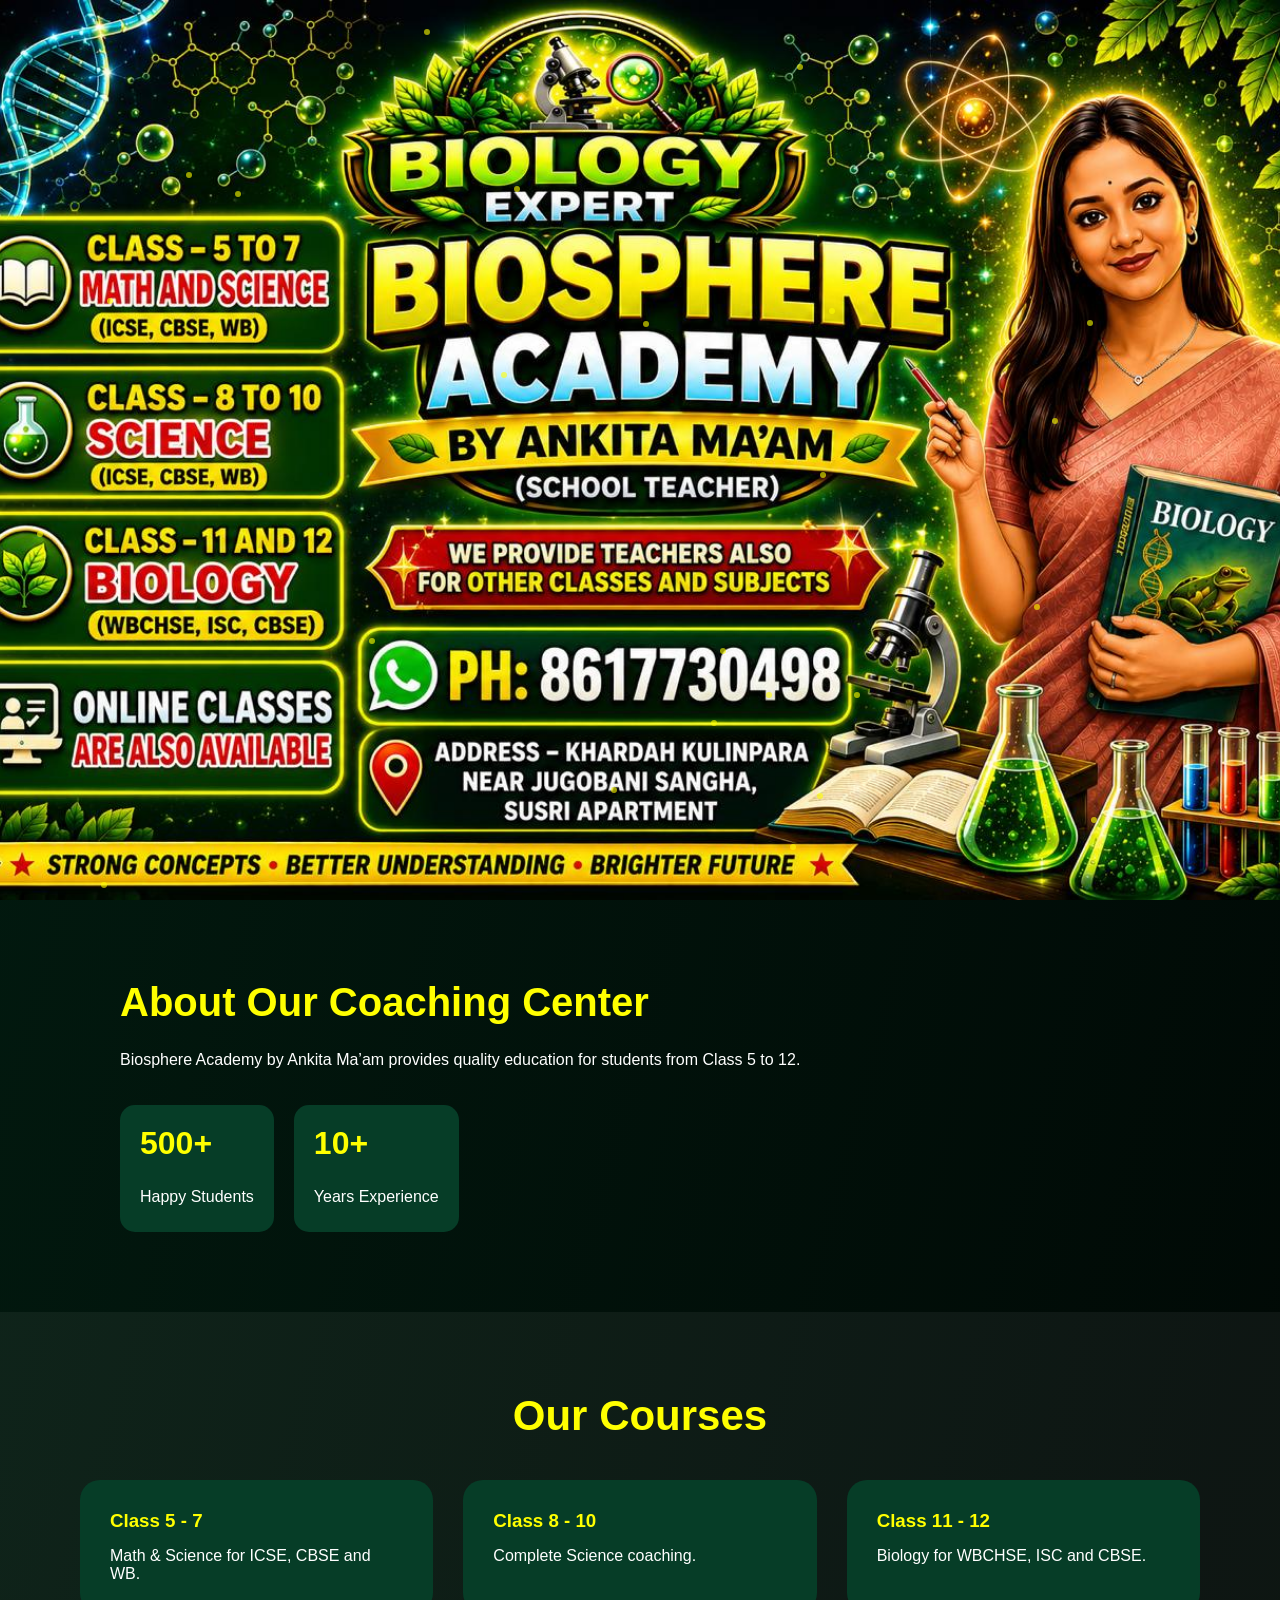
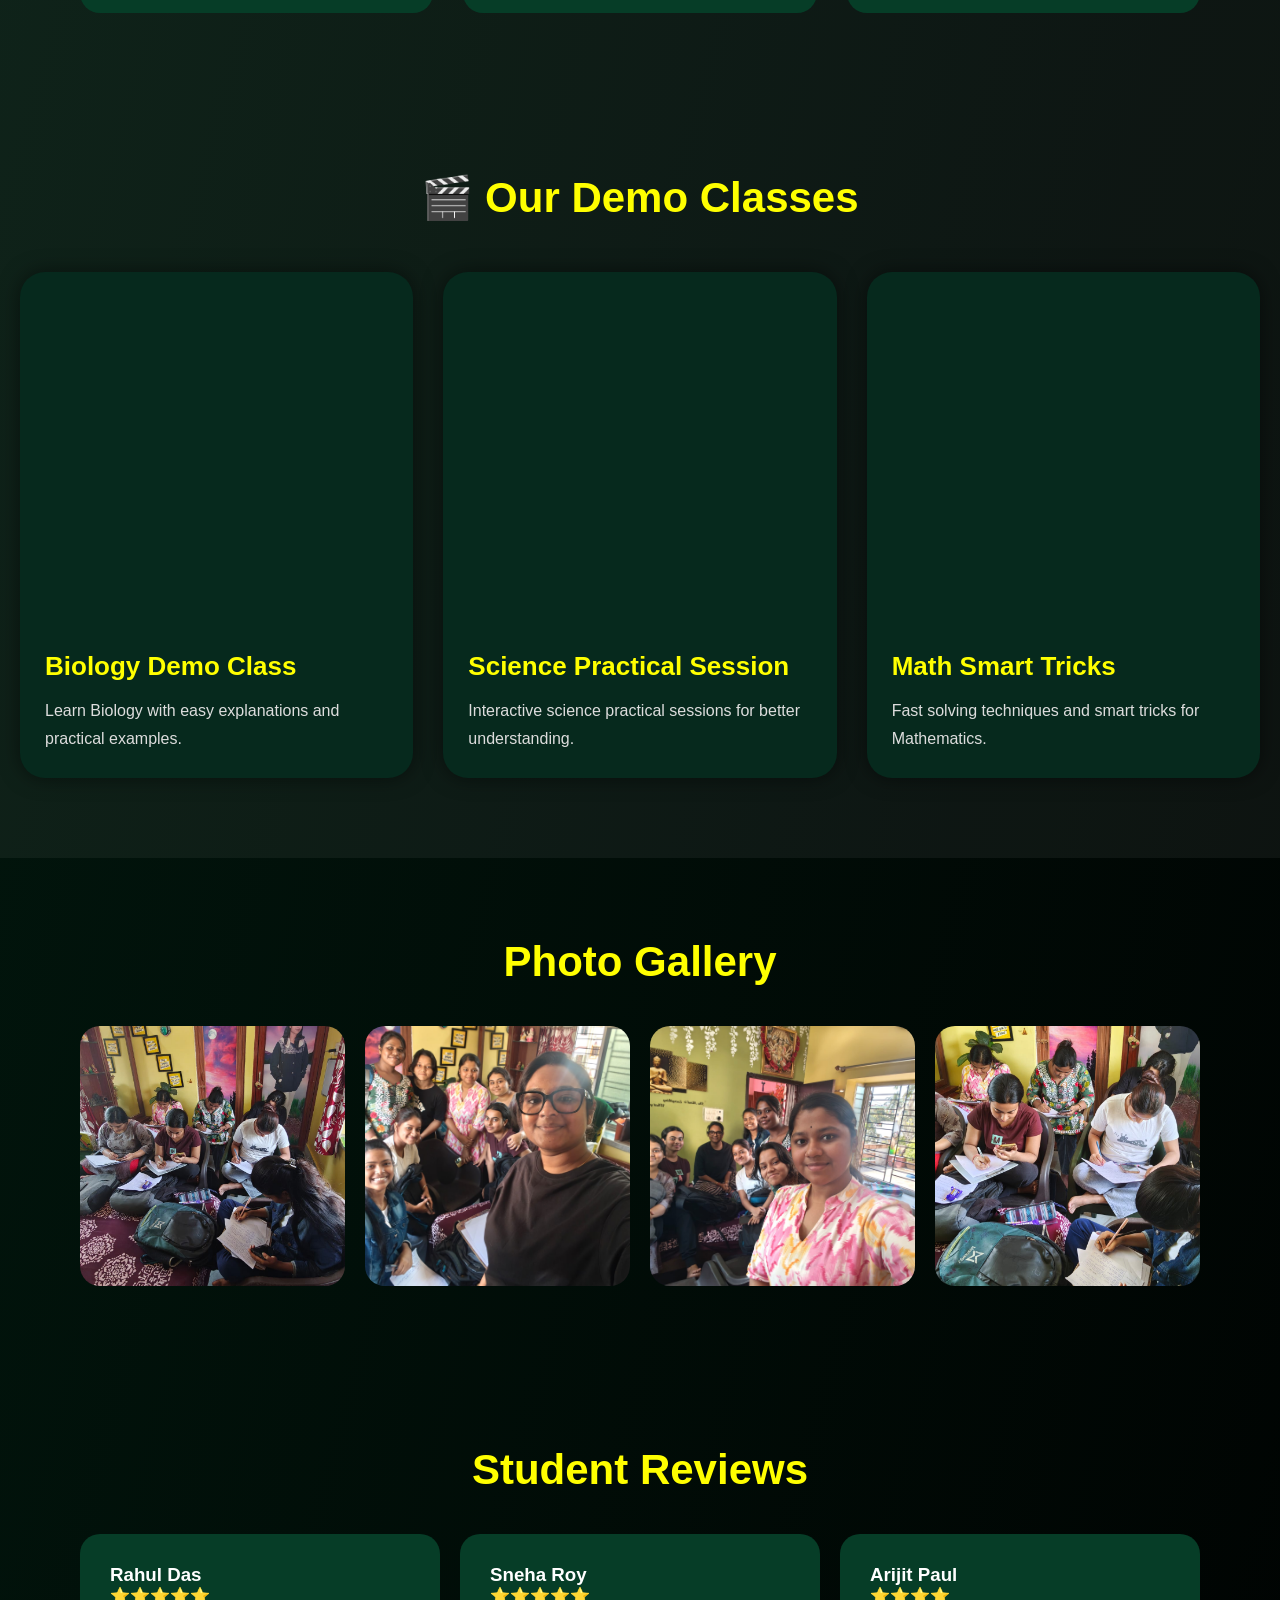
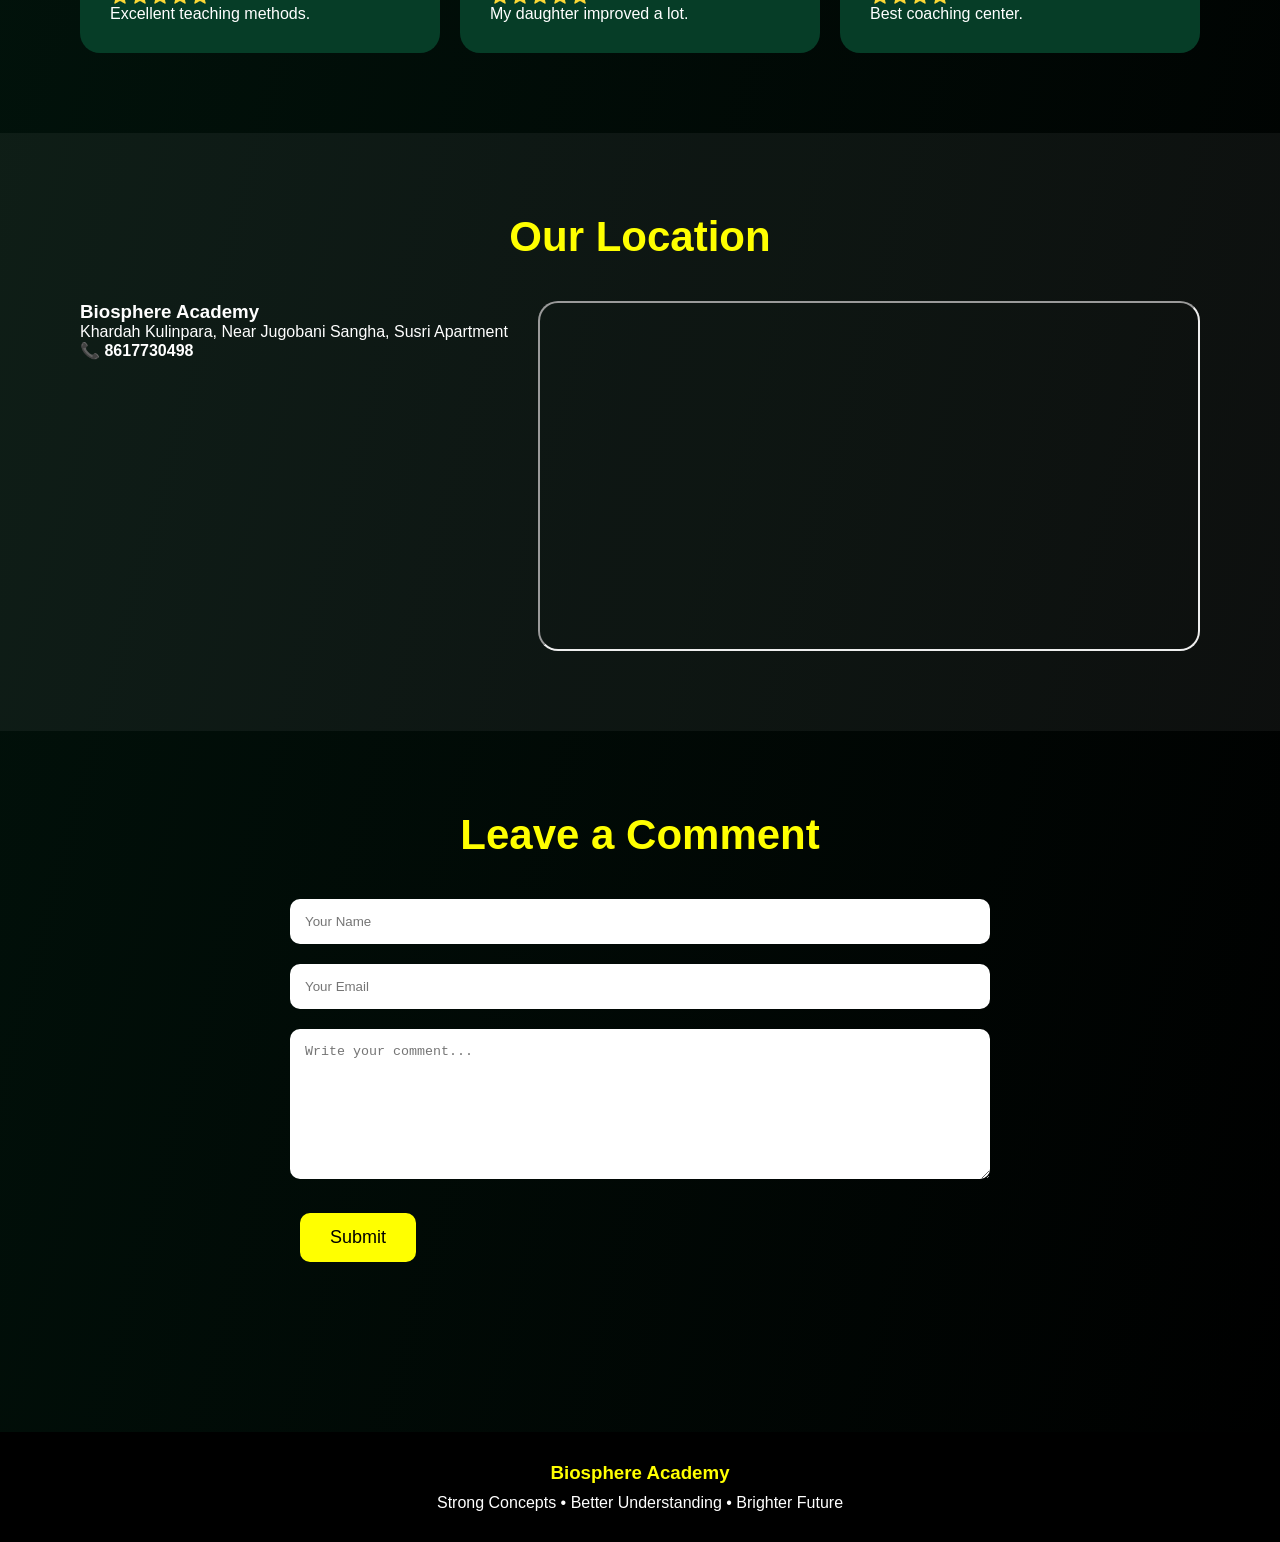
==== index.html @ a12512ed "Rename indax.html to index.html" ====
<!DOCTYPE html>
<html lang="en">
<head>
  <meta charset="UTF-8" />
  <meta name="viewport" content="width=device-width, initial-scale=1.0" />
  <title>Biosphere Academy</title>

  <link rel="stylesheet" href="style.css" />
</head>

<body>

  <!-- HERO SECTION -->
  <header class="hero">
    <img
      src="academy.jpeg"
      alt="Biosphere Academy"
      class="hero-image"
    />

  </header>

  <!-- ABOUT -->
  <section class="about">
    <div class="about-image">
      <img
        src="https://images.unsplash.com/photo-1524995997946-a1c2e315a42f?auto=format&fit=crop&w=800&q=80"
        alt=""
      />
    </div>

    <div class="about-text">
      <h2>About Our Coaching Center</h2>

      <p>
        Biosphere Academy by Ankita Ma’am provides quality education
        for students from Class 5 to 12.
      </p>

      <div class="stats">
        <div class="card">
          <h3>500+</h3>
          <p>Happy Students</p>
        </div>

        <div class="card">
          <h3>10+</h3>
          <p>Years Experience</p>
        </div>
      </div>
    </div>
  </section>

  <!-- COURSES -->
  <section class="courses">
    <h2>Our Courses</h2>

    <div class="course-container">

      <div class="course-card">
        <h3>Class 5 - 7</h3>
        <p>Math & Science for ICSE, CBSE and WB.</p>
      </div>

      <div class="course-card">
        <h3>Class 8 - 10</h3>
        <p>Complete Science coaching.</p>
      </div>

      <div class="course-card">
        <h3>Class 11 - 12</h3>
        <p>Biology for WBCHSE, ISC and CBSE.</p>
      </div>

    </div>
  </section>
<!-- VIDEO SECTION -->

<section class="videos">

  <h2>🎬 Our Demo Classes</h2>

  <div class="video-container">

    <!-- VIDEO 1 -->

    <div class="video-card">

      <iframe
        src="https://www.youtube.com/embed/HQfF5XRVXjU"
        title="Biology Class"
        allowfullscreen>
      </iframe>

      <div class="video-content">
        <h3>Biology Demo Class</h3>

        <p>
          Learn Biology with easy explanations and practical examples.
        </p>
      </div>

    </div>

    <!-- VIDEO 2 -->

    <div class="video-card">

      <iframe
        src="https://www.youtube.com/embed/rm6JfQjVx1o"
        title="Science Practical"
        allowfullscreen>
      </iframe>

      <div class="video-content">
        <h3>Science Practical Session</h3>

        <p>
          Interactive science practical sessions for better understanding.
        </p>
      </div>

    </div>

    <!-- VIDEO 3 -->

    <div class="video-card">

      <iframe
        src="https://www.youtube.com/embed/1roy4o4tqQM"
        title="Math Class"
        allowfullscreen>
      </iframe>

      <div class="video-content">
        <h3>Math Smart Tricks</h3>

        <p>
          Fast solving techniques and smart tricks for Mathematics.
        </p>
      </div>

    </div>

  </div>

</section>
  <!-- GALLERY -->

<section class="gallery">
  <h2>Photo Gallery</h2>

  <div class="gallery-container">

    <img
      src="class1.jpeg"
      class="gallery-img"
    >

    <img
      src="class2.jpeg"
      class="gallery-img"
    >

    <img
      src="class3.jpeg"
      class="gallery-img"
    >

    <img
      src="class4.jpeg"
      class="gallery-img"
    >

  </div>
</section>

<!-- IMAGE POPUP -->

<div class="image-popup" id="imagePopup">

  <span class="close-image">&times;</span>

  <img id="popupImage">

</div>

  <!-- REVIEWS -->
  <section class="reviews">
    <h2>Student Reviews</h2>

    <div class="review-container">

      <div class="review-card">
        <h3>Rahul Das</h3>
        <p>⭐⭐⭐⭐⭐</p>
        <span>Excellent teaching methods.</span>
      </div>

      <div class="review-card">
        <h3>Sneha Roy</h3>
        <p>⭐⭐⭐⭐⭐</p>
        <span>My daughter improved a lot.</span>
      </div>

      <div class="review-card">
        <h3>Arijit Paul</h3>
        <p>⭐⭐⭐⭐</p>
        <span>Best coaching center.</span>
      </div>

    </div>
  </section>

  <!-- LOCATION -->
  <section class="location">
    <h2>Our Location</h2>

    <div class="location-container">

      <div class="location-text">
        <h3>Biosphere Academy</h3>

        <p>
          Khardah Kulinpara,
          Near Jugobani Sangha,
          Susri Apartment
        </p>

        <h4>📞 8617730498</h4>
      </div>

      <iframe
        src="https://maps.google.com/maps?q=Khardah&t=&z=13&ie=UTF8&iwloc=&output=embed">
      </iframe>

    </div>
  </section>

  <!-- COMMENT SECTION -->
  <section class="comments">
    <h2>Leave a Comment</h2>

    <form id="commentForm">

      <input type="text" placeholder="Your Name" required>

      <input type="email" placeholder="Your Email" required>

      <textarea placeholder="Write your comment..." required></textarea>

      <button type="submit">Submit</button>

    </form>

    <div id="commentList"></div>
  </section>

  <!-- FOOTER -->
  <footer>
    <h3>Biosphere Academy</h3>

    <p>Strong Concepts • Better Understanding • Brighter Future</p>
  </footer>

  <script src="system.js"></script>
</body>
</html>
---- style.css ----
* {
  margin: 0;
  padding: 0;
  box-sizing: border-box;
}

body {
  font-family: Arial;
  background: linear-gradient(to bottom right, #021b10, #000);
  color: white;
}

/* HERO */

.hero {
  position: relative;
  height: 100vh;
  overflow: hidden;
}

.hero-image {
  width: 100%;
  height: 100%;
  object-fit: cover;
}

.overlay {
  position: absolute;
  inset: 0;
  background: rgba(0,0,0,0.6);

  display: flex;
  flex-direction: column;
  justify-content: center;
  align-items: center;

  text-align: center;
  padding: 20px;
}

.overlay h1 {
  font-size: 70px;
  color: yellow;
}

.overlay p {
  margin-top: 20px;
  font-size: 24px;
}

.buttons {
  margin-top: 30px;
}

button {
  padding: 14px 30px;
  border: none;
  background: yellow;
  color: black;
  border-radius: 10px;
  margin: 10px;
  font-size: 18px;
  cursor: pointer;
}

.outline {
  background: transparent;
  border: 2px solid yellow;
  color: white;
}

/* ABOUT */

.about {
  display: flex;
  gap: 40px;
  padding: 80px;
  align-items: center;
  flex-wrap: wrap;
}

.about img {
  width: 450px;
  border-radius: 20px;
}

.about-text {
  flex: 1;
}

.about-text h2 {
  color: yellow;
  font-size: 40px;
}

.about-text p {
  margin-top: 20px;
  line-height: 30px;
}

.stats {
  display: flex;
  gap: 20px;
  margin-top: 30px;
}

.card {
  background: #063d27;
  padding: 20px;
  border-radius: 15px;
}

.card h3 {
  color: yellow;
  font-size: 32px;
}

/* COURSES */

.courses {
  padding: 80px;
  background: rgba(255,255,255,0.05);
}

.courses h2 {
  text-align: center;
  color: yellow;
  margin-bottom: 40px;
  font-size: 42px;
}

.course-container {
  display: flex;
  gap: 30px;
  flex-wrap: wrap;
}

.course-card {
  flex: 1;
  background: #063d27;
  padding: 30px;
  border-radius: 20px;
}

.course-card h3 {
  color: yellow;
  margin-bottom: 15px;
}

/* GALLERY */

.gallery {
  padding: 80px;
}

.gallery h2 {
  text-align: center;
  color: yellow;
  margin-bottom: 40px;
  font-size: 42px;
}

.gallery-container {
  display: grid;
  grid-template-columns: repeat(auto-fit,minmax(250px,1fr));
  gap: 20px;
}

.gallery-container img {
  width: 100%;
  height: 260px;
  object-fit: cover;
  border-radius: 20px;
}

/* VIDEOS */

.videos {
  padding: 80px;
  background: rgba(255,255,255,0.05);
}

.videos h2 {
  text-align: center;
  color: yellow;
  margin-bottom: 40px;
  font-size: 42px;
}

.video-container {
  display: flex;
  gap: 20px;
  flex-wrap: wrap;
}

.video-container iframe {
  flex: 1;
  min-height: 350px;
  border-radius: 20px;
}

/* REVIEWS */

.reviews {
  padding: 80px;
}

.reviews h2 {
  text-align: center;
  color: yellow;
  margin-bottom: 40px;
  font-size: 42px;
}

.review-container {
  display: flex;
  gap: 20px;
  flex-wrap: wrap;
}

.review-card {
  flex: 1;
  background: #063d27;
  padding: 30px;
  border-radius: 20px;
}

/* LOCATION */

.location {
  padding: 80px;
  background: rgba(255,255,255,0.05);
}

.location h2 {
  text-align: center;
  color: yellow;
  margin-bottom: 40px;
  font-size: 42px;
}

.location-container {
  display: flex;
  gap: 30px;
  flex-wrap: wrap;
}

.location-container iframe {
  flex: 1;
  min-height: 350px;
  border-radius: 20px;
}

/* COMMENTS */

.comments {
  padding: 80px;
}

.comments h2 {
  text-align: center;
  color: yellow;
  margin-bottom: 40px;
  font-size: 42px;
}

form {
  max-width: 700px;
  margin: auto;
}

input,
textarea {
  width: 100%;
  padding: 15px;
  margin-bottom: 20px;
  border-radius: 10px;
  border: none;
}

textarea {
  height: 150px;
}

#commentList {
  max-width: 700px;
  margin: 40px auto;
}

.comment-box {
  background: #063d27;
  padding: 20px;
  border-radius: 15px;
  margin-bottom: 15px;
}

/* FOOTER */

footer {
  background: black;
  text-align: center;
  padding: 30px;
  margin-top: 40px;
}

footer h3 {
  color: yellow;
  margin-bottom: 10px;
}

/* MOBILE */

@media(max-width:768px){

  .overlay h1{
    font-size:40px;
  }

  .about{
    padding:40px 20px;
  }

  .courses,
  .gallery,
  .videos,
  .reviews,
  .location,
  .comments{
    padding:40px 20px;
  }
}
/* COMMENT EFFECT */

.show-comment{
  animation: popupAnimation 0.7s ease;
}

@keyframes popupAnimation{
  0%{
    transform:scale(0.5);
    opacity:0;
  }

  100%{
    transform:scale(1);
    opacity:1;
  }
}

.comment-header{
  display:flex;
  justify-content:space-between;
  align-items:center;
  margin-bottom:10px;
}

.comment-header span{
  font-size:12px;
  color:#ccc;
}

/* POPUP */

.popup{
  position:fixed;
  top:30px;
  right:-300px;

  background:#00c853;
  color:white;

  padding:15px 25px;
  border-radius:10px;

  font-weight:bold;

  transition:0.5s;
  z-index:9999;
}

.show-popup{
  right:30px;
}

/* PARTICLES */

.particle{
  position:fixed;
  width:6px;
  height:6px;

  background:yellow;
  border-radius:50%;

  opacity:0.6;

  animation: floatParticle linear infinite;
}

@keyframes floatParticle{
  from{
    transform:translateY(0);
  }

  to{
    transform:translateY(-100vh);
  }
}

/* GLOW EFFECT */

.glow{
  position:absolute;

  width:20px;
  height:20px;

  background:rgba(255,255,0,0.6);

  border-radius:50%;

  pointer-events:none;

  animation:glowFade 0.5s linear;
}

@keyframes glowFade{
  from{
    transform:scale(1);
    opacity:1;
  }

  to{
    transform:scale(3);
    opacity:0;
  }
}
/* IMAGE GALLERY */

.gallery-container img{
  cursor:pointer;
  transition:0.4s;
}

.gallery-container img:hover{
  transform:scale(1.05);
  box-shadow:0 0 25px yellow;
}

/* IMAGE POPUP */

.image-popup{
  position:fixed;
  inset:0;

  background:rgba(0,0,0,0.9);

  display:flex;
  justify-content:center;
  align-items:center;

  opacity:0;
  visibility:hidden;

  transition:0.4s;

  z-index:99999;
}

.image-popup.show-image{
  opacity:1;
  visibility:visible;
}

.image-popup img{
  width:80%;
  max-width:900px;

  border-radius:20px;

  animation:zoomImage 0.5s ease;
}

.close-image{
  position:absolute;
  top:30px;
  right:50px;

  font-size:50px;
  color:white;

  cursor:pointer;
}

@keyframes zoomImage{
  0%{
    transform:scale(0.5);
    opacity:0;
  }

  100%{
    transform:scale(1);
    opacity:1;
  }
}
/* VIDEO SECTION */

.videos{
  padding:80px 20px;

  background:rgba(255,255,255,0.05);
}

.videos h2{
  text-align:center;

  color:yellow;

  font-size:42px;

  margin-bottom:50px;
}

.video-container{
  display:grid;

  grid-template-columns:
  repeat(auto-fit,minmax(320px,1fr));

  gap:30px;
}

.video-card{
  background:#06291d;

  border-radius:25px;

  overflow:hidden;

  transition:0.4s;

  box-shadow:0 0 20px rgba(0,0,0,0.5);
}

.video-card:hover{
  transform:translateY(-10px);

  box-shadow:0 0 30px yellow;
}

.video-card iframe{
  width:100%;

  height:250px;

  border:none;
}

.video-content{
  padding:25px;
}

.video-content h3{
  color:yellow;

  margin-bottom:15px;

  font-size:26px;
}

.video-content p{
  color:#ddd;

  line-height:28px;
}
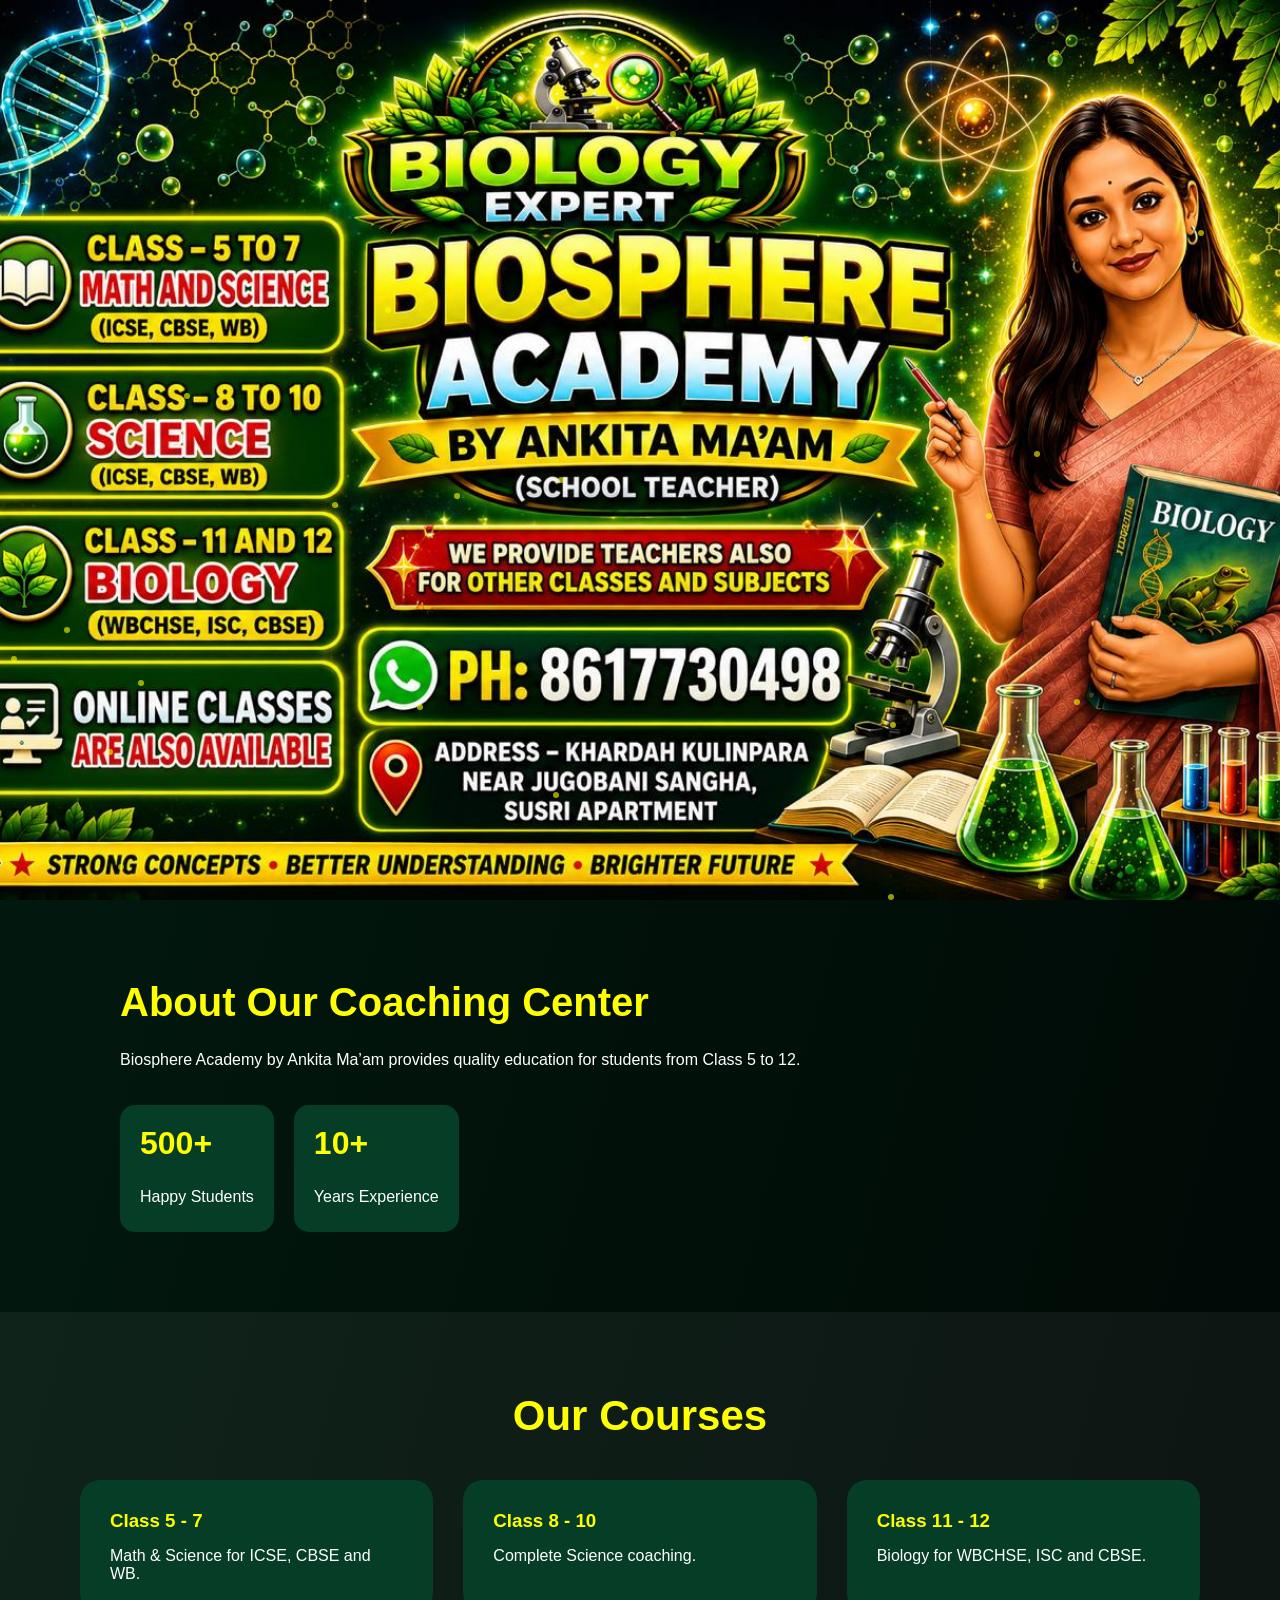
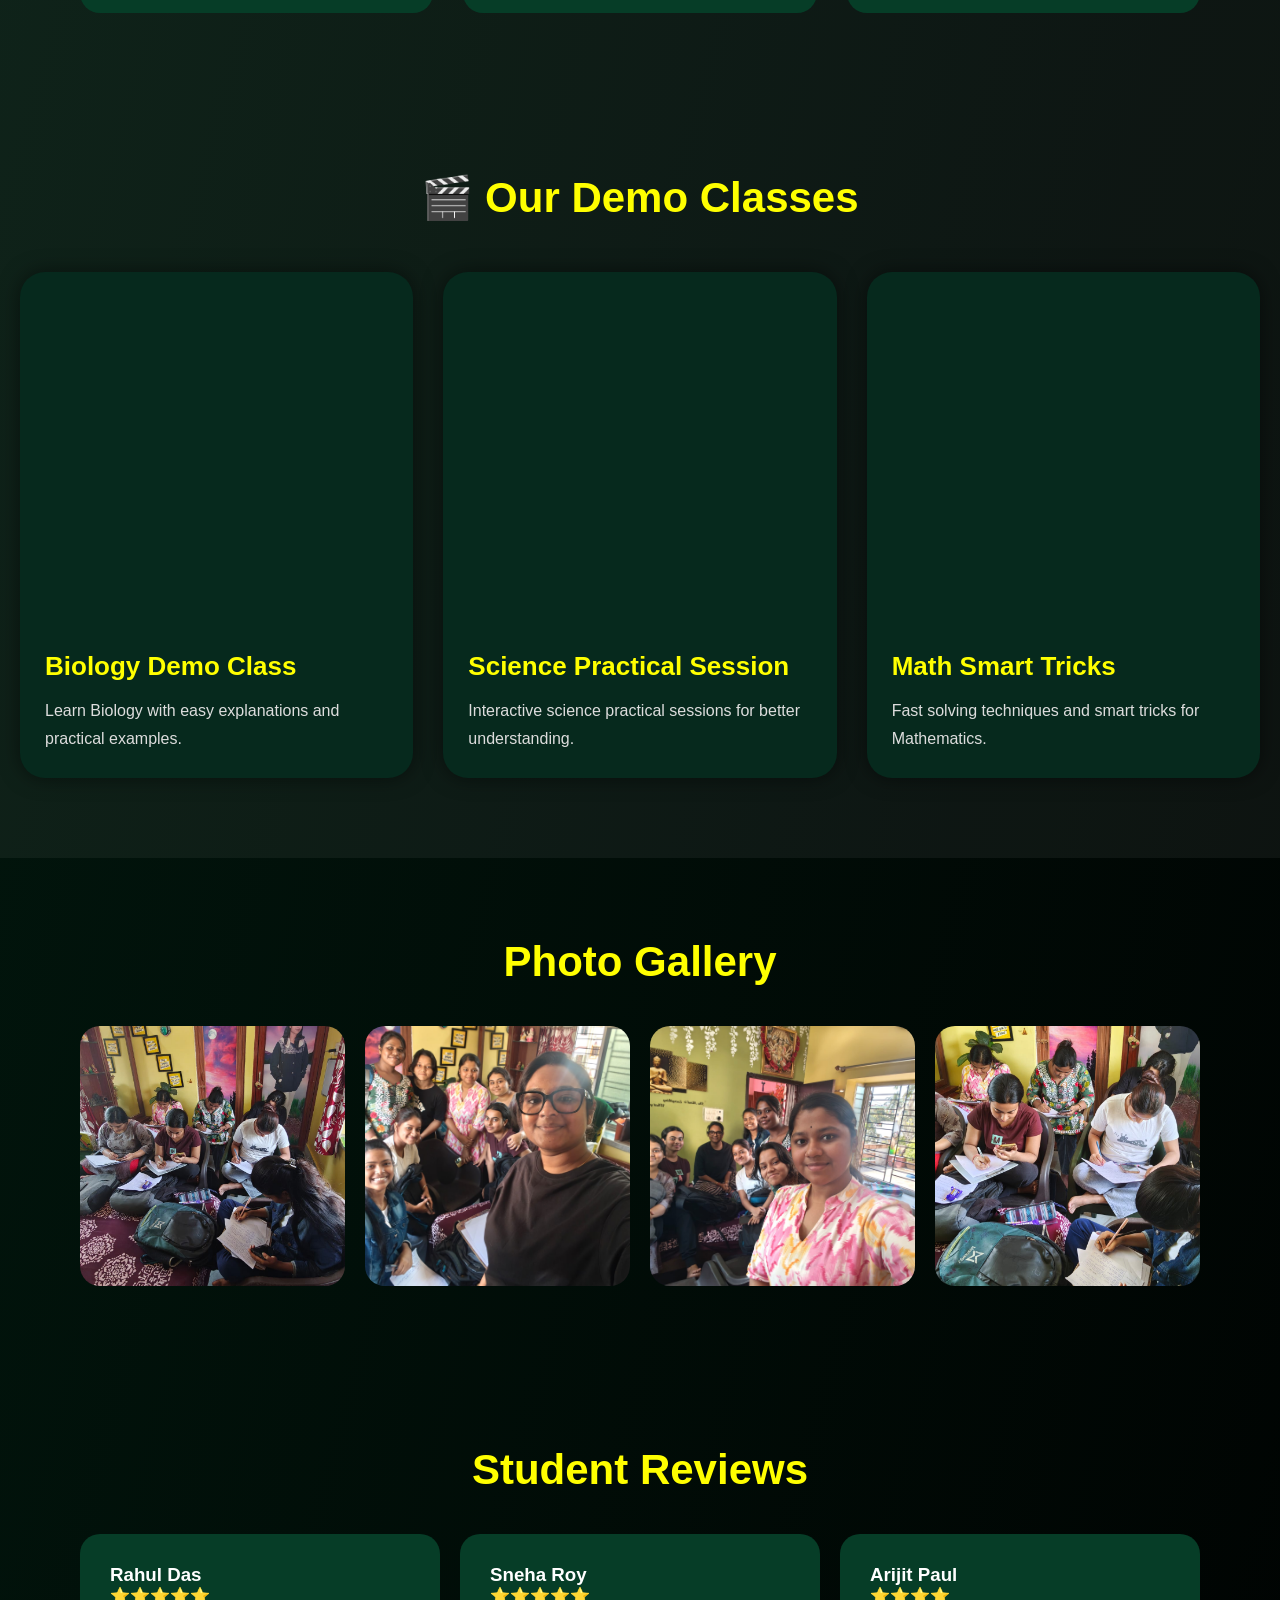
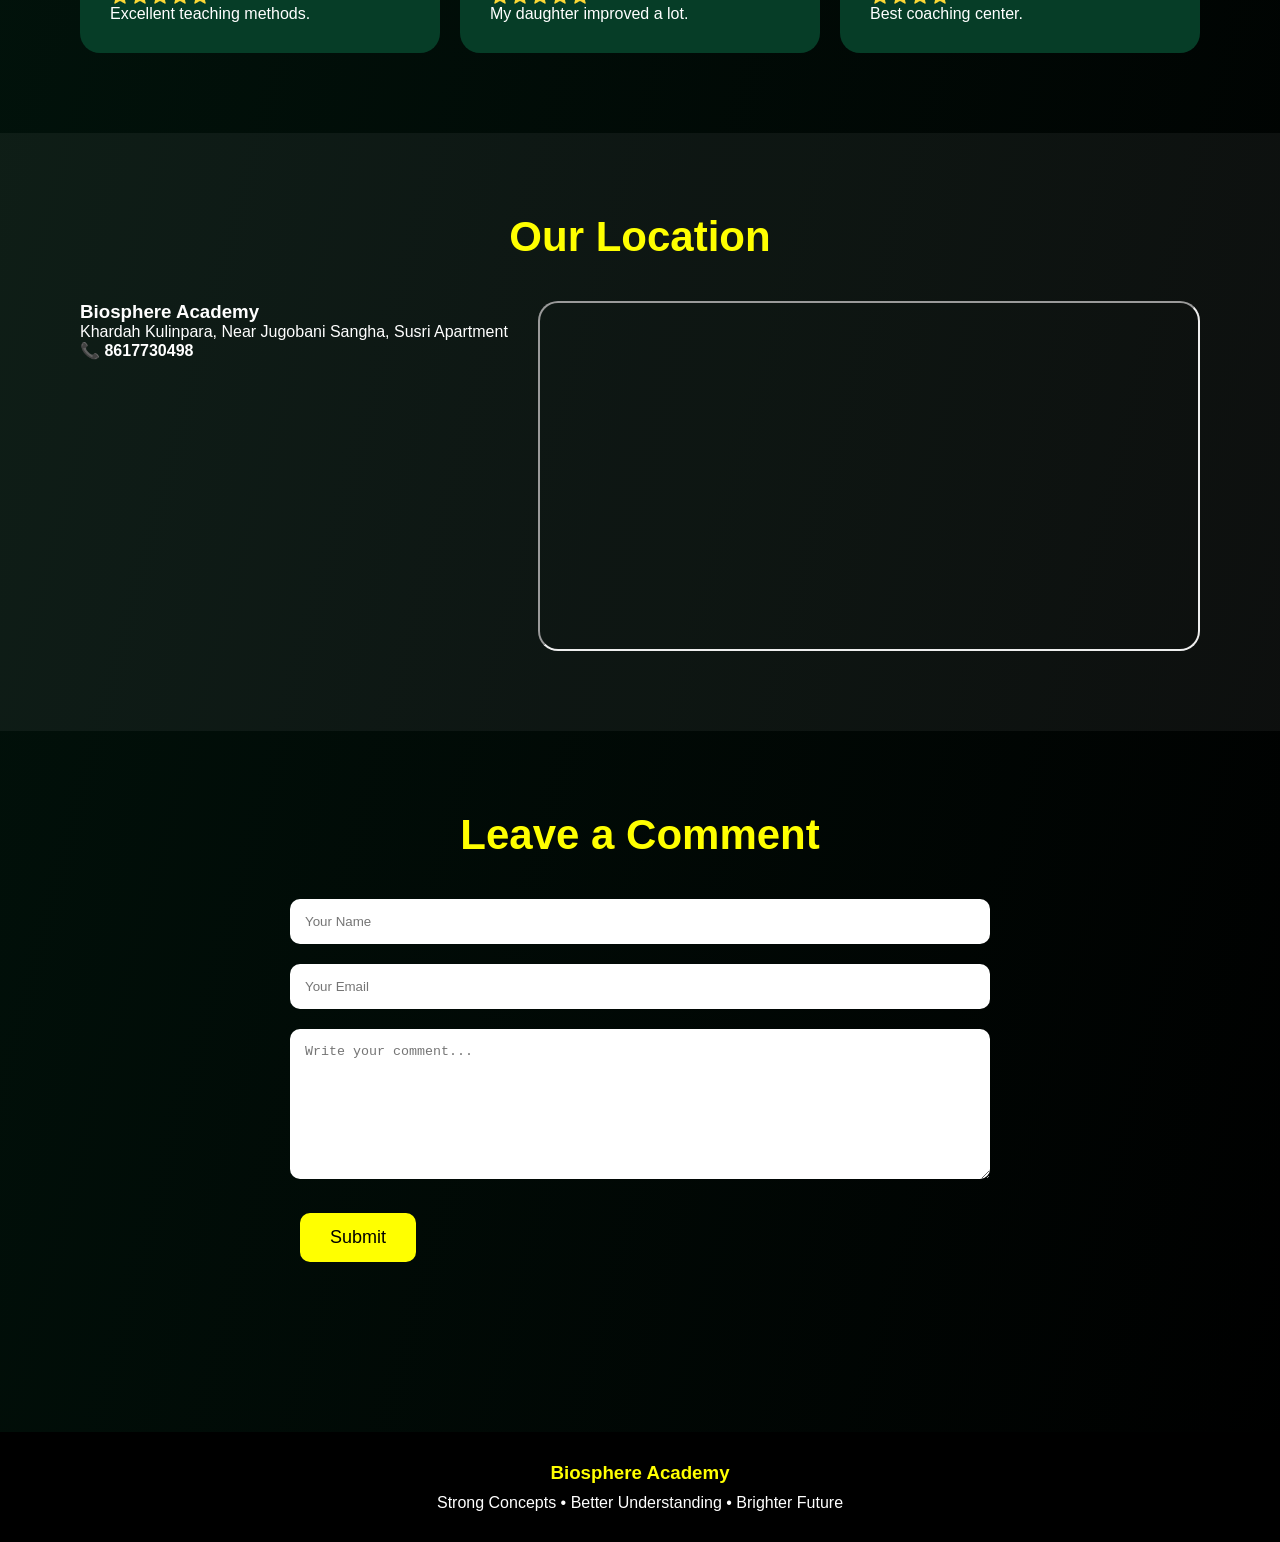
==== commit db6f61e6: "Update index.html" ====
--- a/index.html
+++ b/index.html
@@ -4,7 +4,7 @@
   <meta charset="UTF-8" />
   <meta name="viewport" content="width=device-width, initial-scale=1.0" />
   <title>Biosphere Academy</title>
-
+<meta name="viewport" content="width=device-width, initial-scale=1.0">
   <link rel="stylesheet" href="style.css" />
 </head>
 
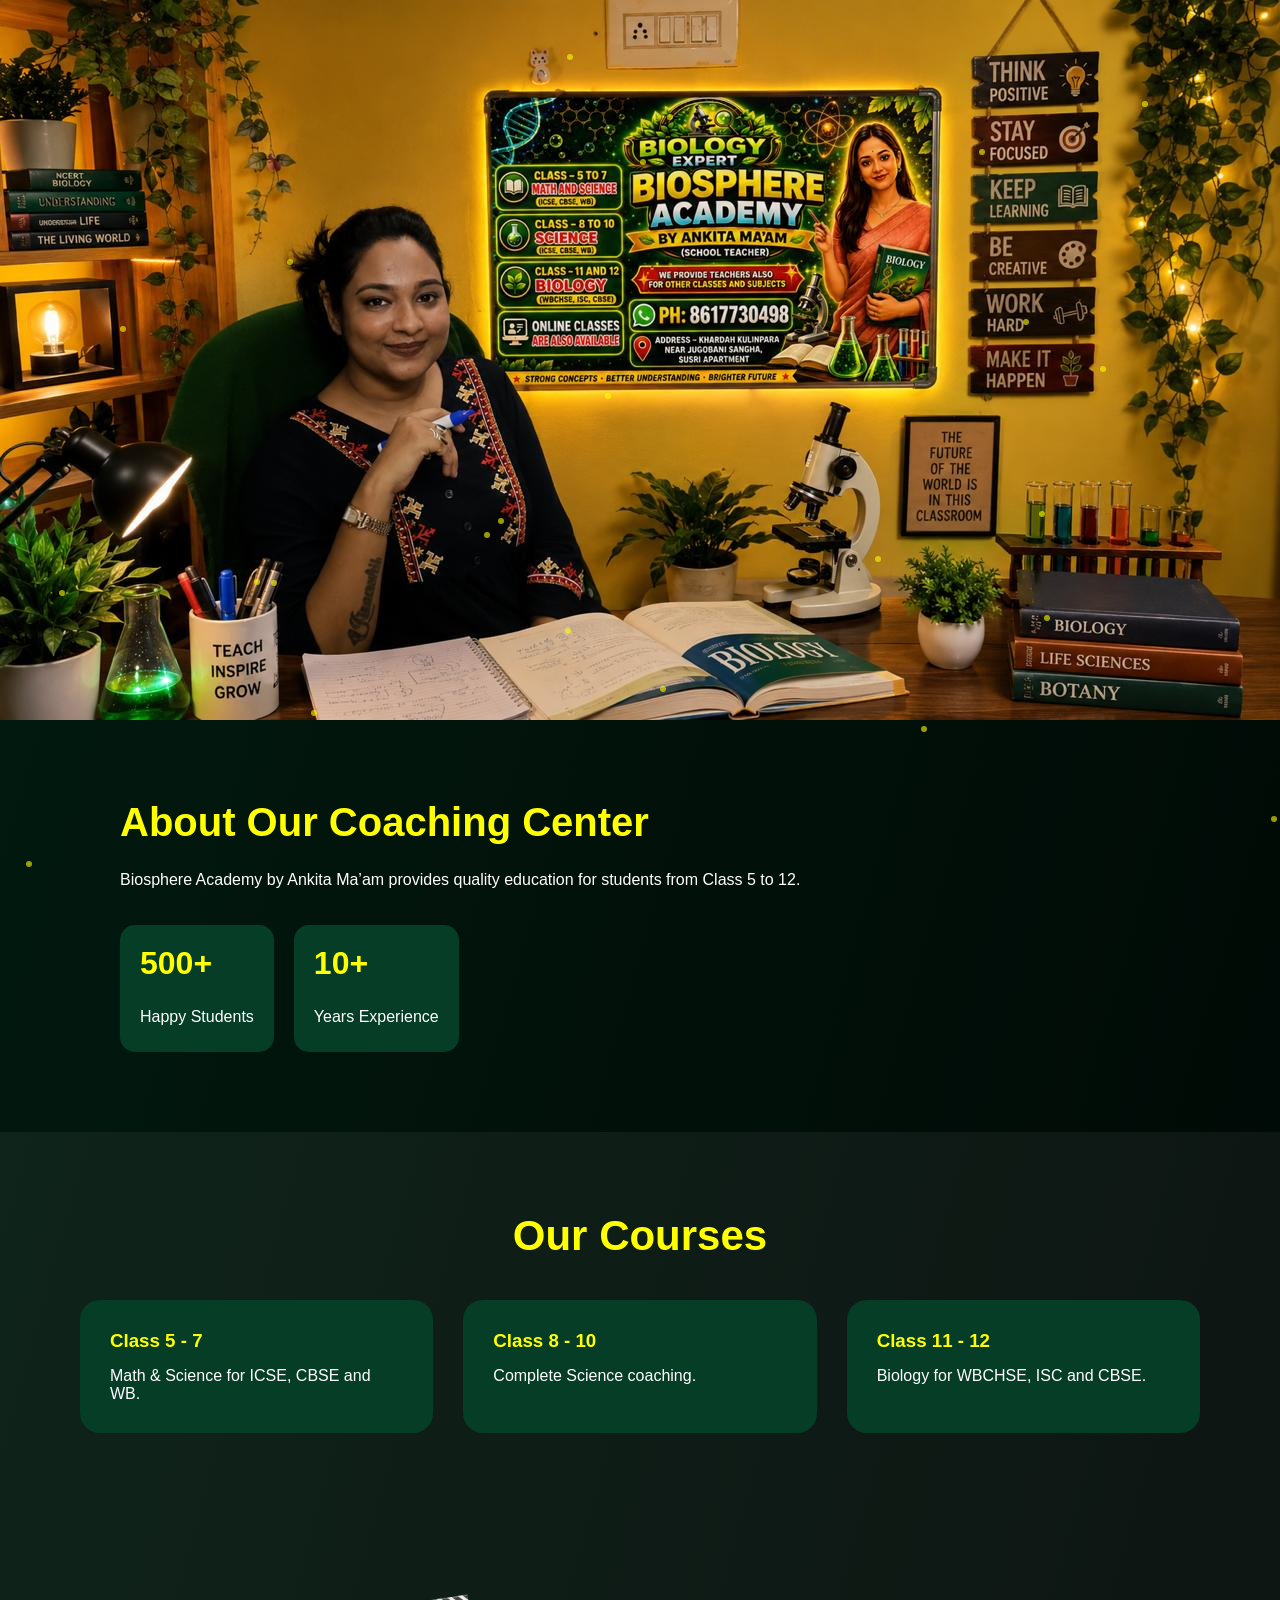
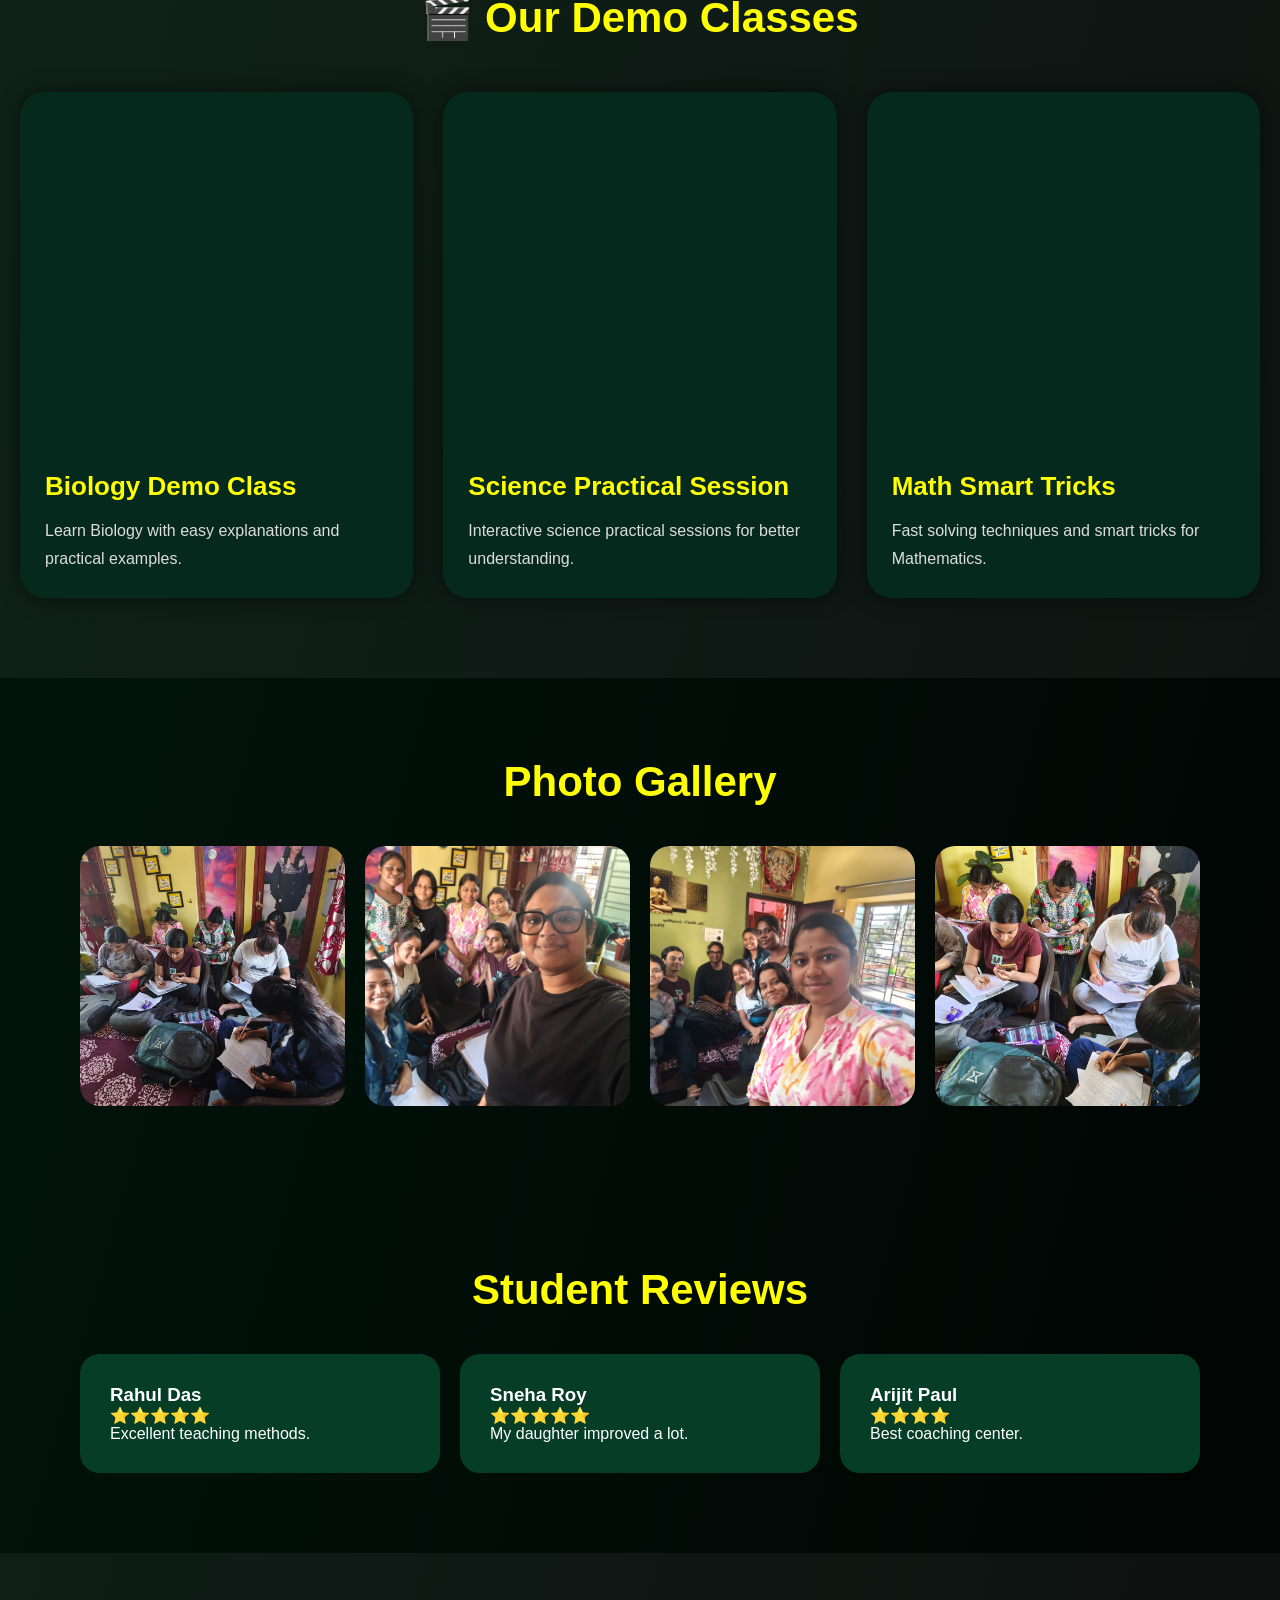
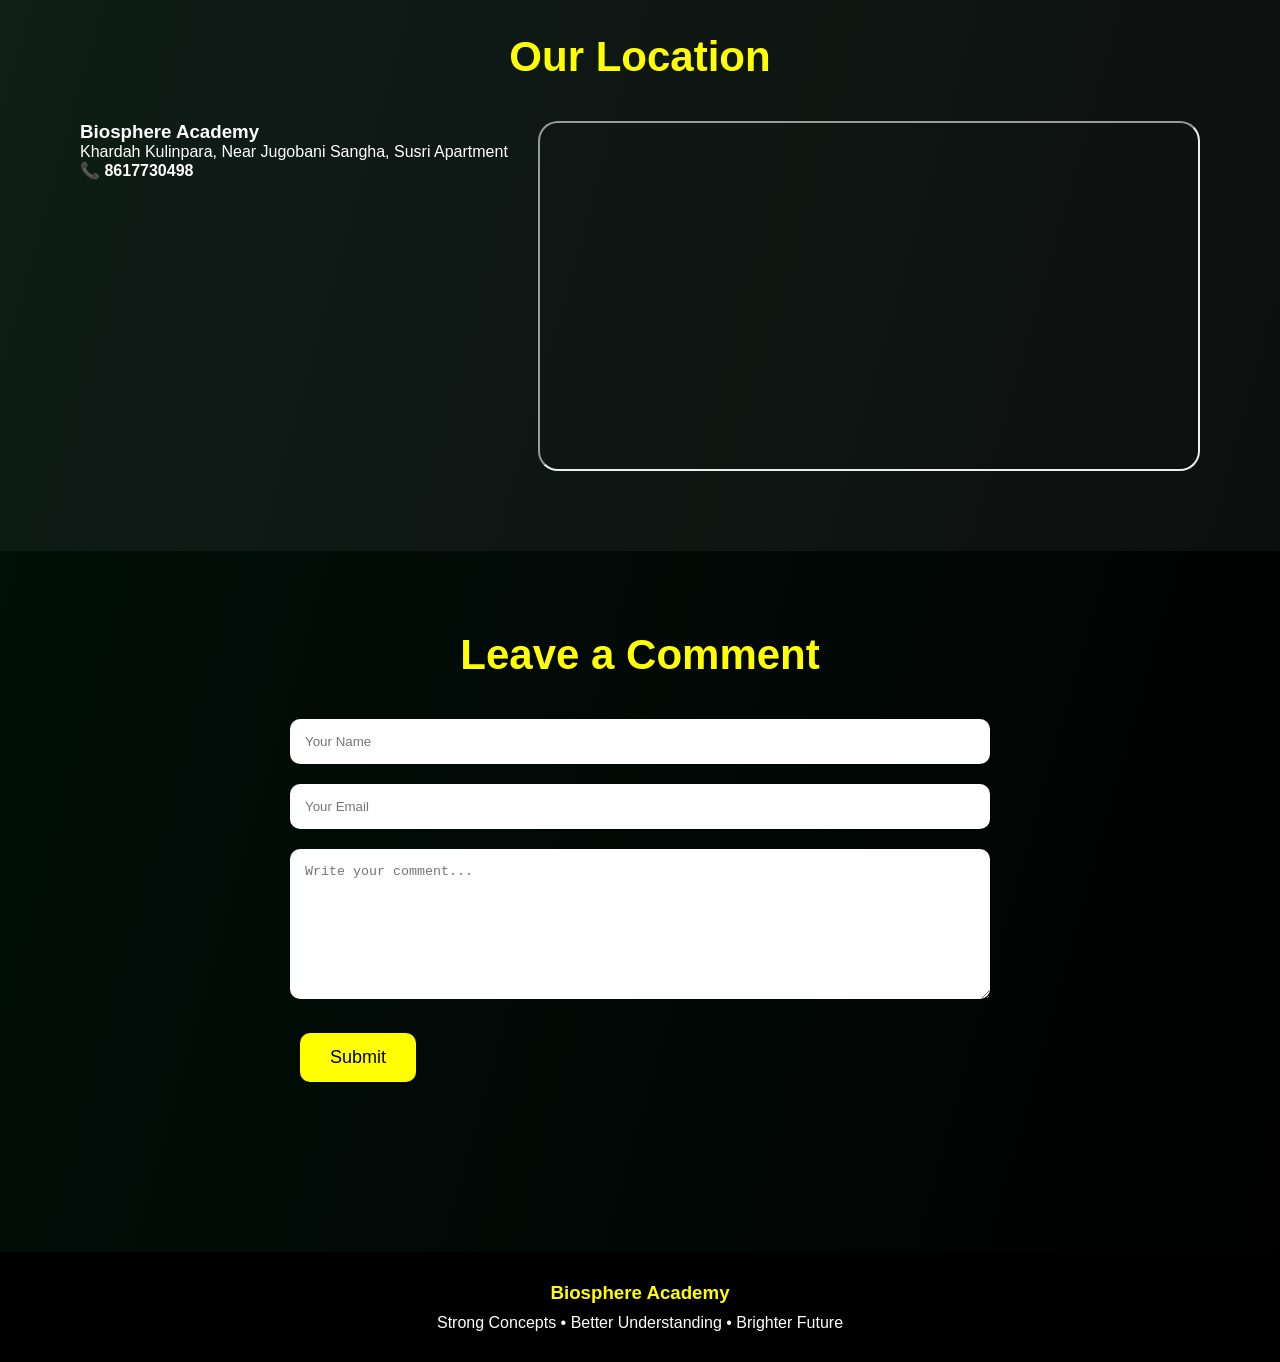
==== commit de33d2ba: "add flaxe" ====
--- a/index.html
+++ b/index.html
@@ -13,7 +13,7 @@
   <!-- HERO SECTION -->
   <header class="hero">
     <img
-      src="academy.jpeg"
+      src="flaxe .jpeg"
       alt="Biosphere Academy"
       class="hero-image"
     />
@@ -145,7 +145,8 @@
   </div>
 
 </section>
-  <!-- GALLERY -->
+<!-- GALLERY -->
+ <!-- GALLERY -->
 
 <section class="gallery">
   <h2>Photo Gallery</h2>
--- a/style.css
+++ b/style.css
@@ -5,6 +5,8 @@
 }
 
 body {
+  margin:0;
+  overflow-x: hidden;
   font-family: Arial;
   background: linear-gradient(to bottom right, #021b10, #000);
   color: white;
@@ -14,14 +16,14 @@
 
 .hero {
   position: relative;
-  height: 100vh;
+  width:100%;
   overflow: hidden;
 }
 
 .hero-image {
   width: 100%;
-  height: 100%;
-  object-fit: cover;
+  height: auto;
+  display: block;
 }
 
 .overlay {
@@ -38,11 +40,9 @@
   padding: 20px;
 }
 
-.overlay h1 {
-  font-size: 70px;
-  color: yellow;
-}
-
+.overlay h1{
+  font-size:clamp(38px,8vw,70px);
+}
 .overlay p {
   margin-top: 20px;
   font-size: 24px;
@@ -126,7 +126,7 @@
   text-align: center;
   color: yellow;
   margin-bottom: 40px;
-  font-size: 42px;
+  font-size:clamp(28px,6vw,42px);
 }
 
 .course-container {
@@ -157,7 +157,7 @@
   text-align: center;
   color: yellow;
   margin-bottom: 40px;
-  font-size: 42px;
+  font-size:clamp(28px,6vw,42px);
 }
 
 .gallery-container {
@@ -184,7 +184,7 @@
   text-align: center;
   color: yellow;
   margin-bottom: 40px;
-  font-size: 42px;
+  font-size:clamp(28px,6vw,42px);
 }
 
 .video-container {
@@ -209,7 +209,7 @@
   text-align: center;
   color: yellow;
   margin-bottom: 40px;
-  font-size: 42px;
+  font-size:clamp(28px,6vw,42px);
 }
 
 .review-container {
@@ -236,7 +236,7 @@
   text-align: center;
   color: yellow;
   margin-bottom: 40px;
-  font-size: 42px;
+  font-size:clamp(28px,6vw,42px);
 }
 
 .location-container {
@@ -261,7 +261,7 @@
   text-align: center;
   color: yellow;
   margin-bottom: 40px;
-  font-size: 42px;
+  font-size:clamp(28px,6vw,42px);
 }
 
 form {
@@ -572,4 +572,144 @@
   color:#ddd;
 
   line-height:28px;
-}+}
+/* =========================
+   MOBILE RESPONSIVE FIX
+========================= */
+
+@media (max-width:768px){
+
+  body{
+    overflow-x:hidden;
+  }
+
+  /* HERO */
+
+  .hero{
+    height:90vh;
+  }
+
+  .overlay h1{
+    font-size:38px;
+    line-height:50px;
+  }
+
+  .overlay p{
+    font-size:18px;
+    line-height:30px;
+  }
+
+  .buttons{
+    display:flex;
+    flex-direction:column;
+    width:100%;
+    align-items:center;
+  }
+
+  button{
+    width:90%;
+    max-width:300px;
+    font-size:16px;
+  }
+
+  /* SECTION PADDING */
+
+  .about,
+  .courses,
+  .gallery,
+  .videos,
+  .reviews,
+  .location,
+  .comments{
+    padding:50px 20px;
+  }
+
+  /* ABOUT SECTION */
+
+  .about{
+    flex-direction:column;
+    text-align:center;
+  }
+
+  .about img{
+    width:100%;
+    max-width:350px;
+  }
+
+  .about-text h2{
+    font-size:32px;
+  }
+
+  .stats{
+    flex-direction:column;
+  }
+
+  /* COURSES */
+
+  .course-container{
+    flex-direction:column;
+  }
+
+  /* REVIEWS */
+
+  .review-container{
+    flex-direction:column;
+  }
+
+  /* VIDEOS */
+
+  .video-container{
+    grid-template-columns:1fr;
+  }
+
+  .video-card iframe{
+    height:220px;
+  }
+
+  /* LOCATION */
+
+  .location-container{
+    flex-direction:column;
+  }
+
+  .location-container iframe{
+    width:100%;
+    height:300px;
+  }
+
+  /* GALLERY */
+
+  .gallery-container{
+    grid-template-columns:1fr;
+  }
+
+  /* HEADINGS */
+
+  .courses h2,
+  .gallery h2,
+  .videos h2,
+  .reviews h2,
+  .location h2,
+  .comments h2{
+    font-size:32px;
+  }
+
+  /* FORM */
+
+  input,
+  textarea{
+    font-size:16px;
+  }
+
+  /* IMAGE POPUP */
+
+  .image-popup img{
+    width:95%;
+  }
+
+  .close-image{
+    right:20px;
+    font-size:40px;
+  }
+
+}
